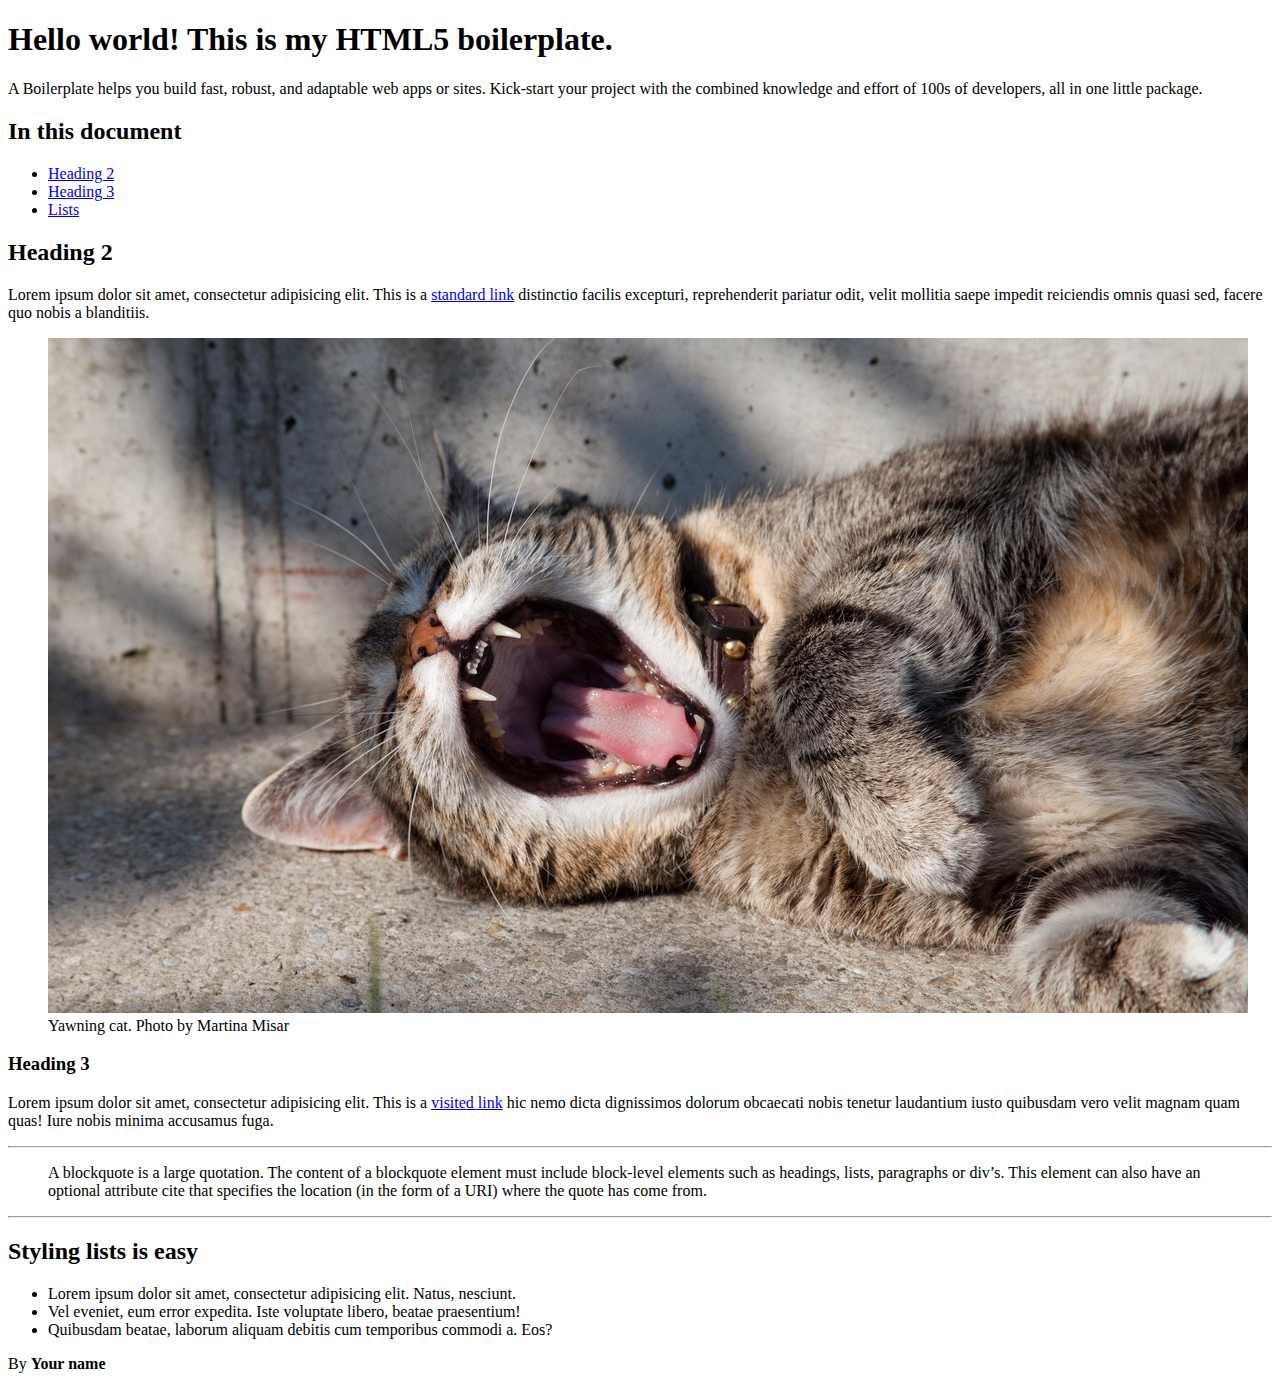
==== index.html @ b13603bc "Initial commit" ====
<!doctype html>
<html lang="">

<head>
    <meta charset="utf-8">
    <meta http-equiv="x-ua-compatible" content="ie=edge">
    <title>Your name here - HTML5 Boilerplate</title>
    <meta name="description" content="This is my HTML5 boilerplate.">
    <meta name="viewport" content="width=device-width, initial-scale=1.0">
    <link rel="stylesheet" href="css/screen.css">
</head>

<body>
    <header>
        <h1>Hello world! This is my HTML5 boilerplate.</h1>
        <p>A Boilerplate helps you build fast, robust, and adaptable web apps or sites. Kick-start your project with the combined knowledge and effort of 100s of developers, all in one little package.</p>
    </header>
    <main>
        <h2>
            In this document
        </h2>
        <nav>
            <ul>
                <li>
                    <a href="#heading2">Heading 2</a>
                </li>
                <li>
                    <a href="#heading3">Heading 3</a>
                </li>
                <li>
                    <a href="#lists">Lists</a>
                </li>
            </ul>
        </nav>
        <h2 id="heading2">
            Heading 2
        </h2>
        <p>
            Lorem ipsum dolor sit amet, consectetur adipisicing elit. This is a <a href="test.com">standard link</a> distinctio facilis excepturi, reprehenderit pariatur odit, velit mollitia saepe impedit reiciendis omnis quasi sed, facere quo nobis a blanditiis.
        </p>
        <figure>
            <img src="img/yawning-cat.jpeg" alt="This is a picture of a yawning cat">
            <figcaption>Yawning cat. Photo by Martina Misar</figcaption>
        </figure>
        <h3 id="heading3">
            Heading 3
        </h3>
        <p>
            Lorem ipsum dolor sit amet, consectetur adipisicing elit. This is a <a href="https://www.google.com">visited link</a> hic nemo dicta dignissimos dolorum obcaecati nobis tenetur laudantium iusto quibusdam vero velit magnam quam quas! Iure nobis minima accusamus fuga.
        </p>
        <hr>
        <blockquote cite="http://www.htmldog.com/reference/htmltags/blockquote/">
            <p>
                A blockquote is a large quotation. The content of a blockquote element must include block-level elements such as headings, lists, paragraphs or div’s. This element can also have an optional attribute cite that specifies the location (in the form of a URI) where the quote has come from.
            </p>
        </blockquote>
        <hr>
        <h2 id="lists">
            Styling lists is easy
        </h2>
        <ul>
            <li>Lorem ipsum dolor sit amet, consectetur adipisicing elit. Natus, nesciunt.</li>
            <li>Vel eveniet, eum error expedita. Iste voluptate libero, beatae praesentium!</li>
            <li>Quibusdam beatae, laborum aliquam debitis cum temporibus commodi a. Eos?</li>
        </ul>
    </main>
    <footer>
        <p>By <strong>Your name</strong></p>
    </footer>
</body>

</html>
---- css/screen.css ----
/*---------------------------------------/*
 # Imports
/*---------------------------------------*/
/*---------------------------------------/*
 # TOOLS
/*---------------------------------------*/
/*---------------------------------------/*
 # SETTINGS
/*---------------------------------------*/
/*---------------------------------------/*
 # GENERIC
/*---------------------------------------*/
/*---------------------------------------/*
 # ELEMENTS
/*---------------------------------------*/
/*
    Elements: Page
    ---
    Default markup for page level elements
*/
/*
    Customize the background color and color to match your design.
*/
/*
    Elements: typography
    ---
    Default markup for typographic elements
*/
/*---------------------------------------/*
 # OBJECTS
/*---------------------------------------*/
/*
    Objects: Row
    ---
    Creates a horizontal row with padding
*/
/*
    Objects: Container
    ---
    Creates a horizontal container that sets de global max-width
*/
/*
    Objects: Layout
    ---
    Creates a Layout with flexbox
*/
/*
    Objects: Layout
    ---
    The layout object provides us with a column-style layout system. This object
    contains the basic structural elements, but classes should be complemented
    with width utilities
*/
.o-layout {
  display: flex;
  flex-wrap: wrap;
}

.o-layout__item {
  flex-basis: 100%;
}

/* gutter modifiers, these affect o-layout__item too */
/* reverse horizontal row modifier */
.o-layout--row-reverse {
  flex-direction: row-reverse;
}

/* Horizontal alignment modifiers*/
.o-layout--justify-start {
  justify-content: flex-start;
}

.o-layout--justify-end {
  justify-content: flex-end;
}

.o-layout--justify-center {
  justify-content: center;
}

.o-layout--justify-space-around {
  justify-content: space-around;
}

.o-layout--justify-space-evenly {
  justify-content: space-evenly;
}

.o-layout--justify-space-between {
  justify-content: space-between;
}

/* Vertical alignment modifiers */
.o-layout--align-start {
  align-items: flex-start;
}

.o-layout--align-end {
  align-items: flex-end;
}

.o-layout--align-center {
  align-items: center;
}

.o-layout--align-baseline {
  align-items: baseline;
}

/* Vertical alignment modifiers that only work if there is more than one flex item */
.o-layout--align-content-start {
  align-content: start;
}

.o-layout--align-content-end {
  align-content: end;
}

.o-layout--align-content-center {
  align-content: center;
}

.o-layout--align-content-space-around {
  align-content: space-around;
}

.o-layout--align-content-space-between {
  align-content: space-between;
}

/*---------------------------------------/*
 # COMPONENTS
/*---------------------------------------*/
/*
    Component: layout block
    ---
    A small component to demonstrate the layout items
*/
.c-layout-block {
  background-color: LightGrey;
  padding: 8px 12px;
  font-size: 14px;
  line-height: 16px;
}

.c-layout-block--ellipsis {
  overflow: hidden;
  text-overflow: ellipsis;
  white-space: nowrap;
}

/*---------------------------------------/*
 # UTILITIES
/*---------------------------------------*/
/*
    Utilities: Widths
    ---
    Width utility classes
*/
.u-flex-basis-auto {
  flex-basis: auto;
}

.u-1-of-2 {
  flex-basis: 50% !important;
}

.u-2-of-2 {
  flex-basis: 100% !important;
}

.u-1-of-3 {
  flex-basis: 33.3333333333% !important;
}

.u-2-of-3 {
  flex-basis: 66.6666666667% !important;
}

.u-3-of-3 {
  flex-basis: 100% !important;
}

.u-1-of-4 {
  flex-basis: 25% !important;
}

.u-2-of-4 {
  flex-basis: 50% !important;
}

.u-3-of-4 {
  flex-basis: 75% !important;
}

.u-4-of-4 {
  flex-basis: 100% !important;
}

.u-1-of-5 {
  flex-basis: 20% !important;
}

.u-2-of-5 {
  flex-basis: 40% !important;
}

.u-3-of-5 {
  flex-basis: 60% !important;
}

.u-4-of-5 {
  flex-basis: 80% !important;
}

.u-5-of-5 {
  flex-basis: 100% !important;
}

.u-1-of-6 {
  flex-basis: 16.6666666667% !important;
}

.u-2-of-6 {
  flex-basis: 33.3333333333% !important;
}

.u-3-of-6 {
  flex-basis: 50% !important;
}

.u-4-of-6 {
  flex-basis: 66.6666666667% !important;
}

.u-5-of-6 {
  flex-basis: 83.3333333333% !important;
}

.u-6-of-6 {
  flex-basis: 100% !important;
}

@media (min-width: 36.0625em) {
  .u-1-of-2-bp1 {
    flex-basis: 50% !important;
  }
  .u-2-of-2-bp1 {
    flex-basis: 100% !important;
  }
  .u-1-of-3-bp1 {
    flex-basis: 33.3333333333% !important;
  }
  .u-2-of-3-bp1 {
    flex-basis: 66.6666666667% !important;
  }
  .u-3-of-3-bp1 {
    flex-basis: 100% !important;
  }
  .u-1-of-4-bp1 {
    flex-basis: 25% !important;
  }
  .u-2-of-4-bp1 {
    flex-basis: 50% !important;
  }
  .u-3-of-4-bp1 {
    flex-basis: 75% !important;
  }
  .u-4-of-4-bp1 {
    flex-basis: 100% !important;
  }
  .u-1-of-5-bp1 {
    flex-basis: 20% !important;
  }
  .u-2-of-5-bp1 {
    flex-basis: 40% !important;
  }
  .u-3-of-5-bp1 {
    flex-basis: 60% !important;
  }
  .u-4-of-5-bp1 {
    flex-basis: 80% !important;
  }
  .u-5-of-5-bp1 {
    flex-basis: 100% !important;
  }
  .u-1-of-6-bp1 {
    flex-basis: 16.6666666667% !important;
  }
  .u-2-of-6-bp1 {
    flex-basis: 33.3333333333% !important;
  }
  .u-3-of-6-bp1 {
    flex-basis: 50% !important;
  }
  .u-4-of-6-bp1 {
    flex-basis: 66.6666666667% !important;
  }
  .u-5-of-6-bp1 {
    flex-basis: 83.3333333333% !important;
  }
  .u-6-of-6-bp1 {
    flex-basis: 100% !important;
  }
}
@media (min-width: 48.0625em) {
  .u-1-of-2-bp2 {
    flex-basis: 50% !important;
  }
  .u-2-of-2-bp2 {
    flex-basis: 100% !important;
  }
  .u-1-of-3-bp2 {
    flex-basis: 33.3333333333% !important;
  }
  .u-2-of-3-bp2 {
    flex-basis: 66.6666666667% !important;
  }
  .u-3-of-3-bp2 {
    flex-basis: 100% !important;
  }
  .u-1-of-4-bp2 {
    flex-basis: 25% !important;
  }
  .u-2-of-4-bp2 {
    flex-basis: 50% !important;
  }
  .u-3-of-4-bp2 {
    flex-basis: 75% !important;
  }
  .u-4-of-4-bp2 {
    flex-basis: 100% !important;
  }
  .u-1-of-5-bp2 {
    flex-basis: 20% !important;
  }
  .u-2-of-5-bp2 {
    flex-basis: 40% !important;
  }
  .u-3-of-5-bp2 {
    flex-basis: 60% !important;
  }
  .u-4-of-5-bp2 {
    flex-basis: 80% !important;
  }
  .u-5-of-5-bp2 {
    flex-basis: 100% !important;
  }
  .u-1-of-6-bp2 {
    flex-basis: 16.6666666667% !important;
  }
  .u-2-of-6-bp2 {
    flex-basis: 33.3333333333% !important;
  }
  .u-3-of-6-bp2 {
    flex-basis: 50% !important;
  }
  .u-4-of-6-bp2 {
    flex-basis: 66.6666666667% !important;
  }
  .u-5-of-6-bp2 {
    flex-basis: 83.3333333333% !important;
  }
  .u-6-of-6-bp2 {
    flex-basis: 100% !important;
  }
}
@media (min-width: 62.0625em) {
  .u-1-of-2-bp3 {
    flex-basis: 50% !important;
  }
  .u-2-of-2-bp3 {
    flex-basis: 100% !important;
  }
  .u-1-of-3-bp3 {
    flex-basis: 33.3333333333% !important;
  }
  .u-2-of-3-bp3 {
    flex-basis: 66.6666666667% !important;
  }
  .u-3-of-3-bp3 {
    flex-basis: 100% !important;
  }
  .u-1-of-4-bp3 {
    flex-basis: 25% !important;
  }
  .u-2-of-4-bp3 {
    flex-basis: 50% !important;
  }
  .u-3-of-4-bp3 {
    flex-basis: 75% !important;
  }
  .u-4-of-4-bp3 {
    flex-basis: 100% !important;
  }
  .u-1-of-5-bp3 {
    flex-basis: 20% !important;
  }
  .u-2-of-5-bp3 {
    flex-basis: 40% !important;
  }
  .u-3-of-5-bp3 {
    flex-basis: 60% !important;
  }
  .u-4-of-5-bp3 {
    flex-basis: 80% !important;
  }
  .u-5-of-5-bp3 {
    flex-basis: 100% !important;
  }
  .u-1-of-6-bp3 {
    flex-basis: 16.6666666667% !important;
  }
  .u-2-of-6-bp3 {
    flex-basis: 33.3333333333% !important;
  }
  .u-3-of-6-bp3 {
    flex-basis: 50% !important;
  }
  .u-4-of-6-bp3 {
    flex-basis: 66.6666666667% !important;
  }
  .u-5-of-6-bp3 {
    flex-basis: 83.3333333333% !important;
  }
  .u-6-of-6-bp3 {
    flex-basis: 100% !important;
  }
}
@media (min-width: 75.0625em) {
  .u-1-of-2-bp4 {
    flex-basis: 50% !important;
  }
  .u-2-of-2-bp4 {
    flex-basis: 100% !important;
  }
  .u-1-of-3-bp4 {
    flex-basis: 33.3333333333% !important;
  }
  .u-2-of-3-bp4 {
    flex-basis: 66.6666666667% !important;
  }
  .u-3-of-3-bp4 {
    flex-basis: 100% !important;
  }
  .u-1-of-4-bp4 {
    flex-basis: 25% !important;
  }
  .u-2-of-4-bp4 {
    flex-basis: 50% !important;
  }
  .u-3-of-4-bp4 {
    flex-basis: 75% !important;
  }
  .u-4-of-4-bp4 {
    flex-basis: 100% !important;
  }
  .u-1-of-5-bp4 {
    flex-basis: 20% !important;
  }
  .u-2-of-5-bp4 {
    flex-basis: 40% !important;
  }
  .u-3-of-5-bp4 {
    flex-basis: 60% !important;
  }
  .u-4-of-5-bp4 {
    flex-basis: 80% !important;
  }
  .u-5-of-5-bp4 {
    flex-basis: 100% !important;
  }
  .u-1-of-6-bp4 {
    flex-basis: 16.6666666667% !important;
  }
  .u-2-of-6-bp4 {
    flex-basis: 33.3333333333% !important;
  }
  .u-3-of-6-bp4 {
    flex-basis: 50% !important;
  }
  .u-4-of-6-bp4 {
    flex-basis: 66.6666666667% !important;
  }
  .u-5-of-6-bp4 {
    flex-basis: 83.3333333333% !important;
  }
  .u-6-of-6-bp4 {
    flex-basis: 100% !important;
  }
}
@media (min-width: 87.5625em) {
  .u-1-of-2-bp5 {
    flex-basis: 50% !important;
  }
  .u-2-of-2-bp5 {
    flex-basis: 100% !important;
  }
  .u-1-of-3-bp5 {
    flex-basis: 33.3333333333% !important;
  }
  .u-2-of-3-bp5 {
    flex-basis: 66.6666666667% !important;
  }
  .u-3-of-3-bp5 {
    flex-basis: 100% !important;
  }
  .u-1-of-4-bp5 {
    flex-basis: 25% !important;
  }
  .u-2-of-4-bp5 {
    flex-basis: 50% !important;
  }
  .u-3-of-4-bp5 {
    flex-basis: 75% !important;
  }
  .u-4-of-4-bp5 {
    flex-basis: 100% !important;
  }
  .u-1-of-5-bp5 {
    flex-basis: 20% !important;
  }
  .u-2-of-5-bp5 {
    flex-basis: 40% !important;
  }
  .u-3-of-5-bp5 {
    flex-basis: 60% !important;
  }
  .u-4-of-5-bp5 {
    flex-basis: 80% !important;
  }
  .u-5-of-5-bp5 {
    flex-basis: 100% !important;
  }
  .u-1-of-6-bp5 {
    flex-basis: 16.6666666667% !important;
  }
  .u-2-of-6-bp5 {
    flex-basis: 33.3333333333% !important;
  }
  .u-3-of-6-bp5 {
    flex-basis: 50% !important;
  }
  .u-4-of-6-bp5 {
    flex-basis: 66.6666666667% !important;
  }
  .u-5-of-6-bp5 {
    flex-basis: 83.3333333333% !important;
  }
  .u-6-of-6-bp5 {
    flex-basis: 100% !important;
  }
}
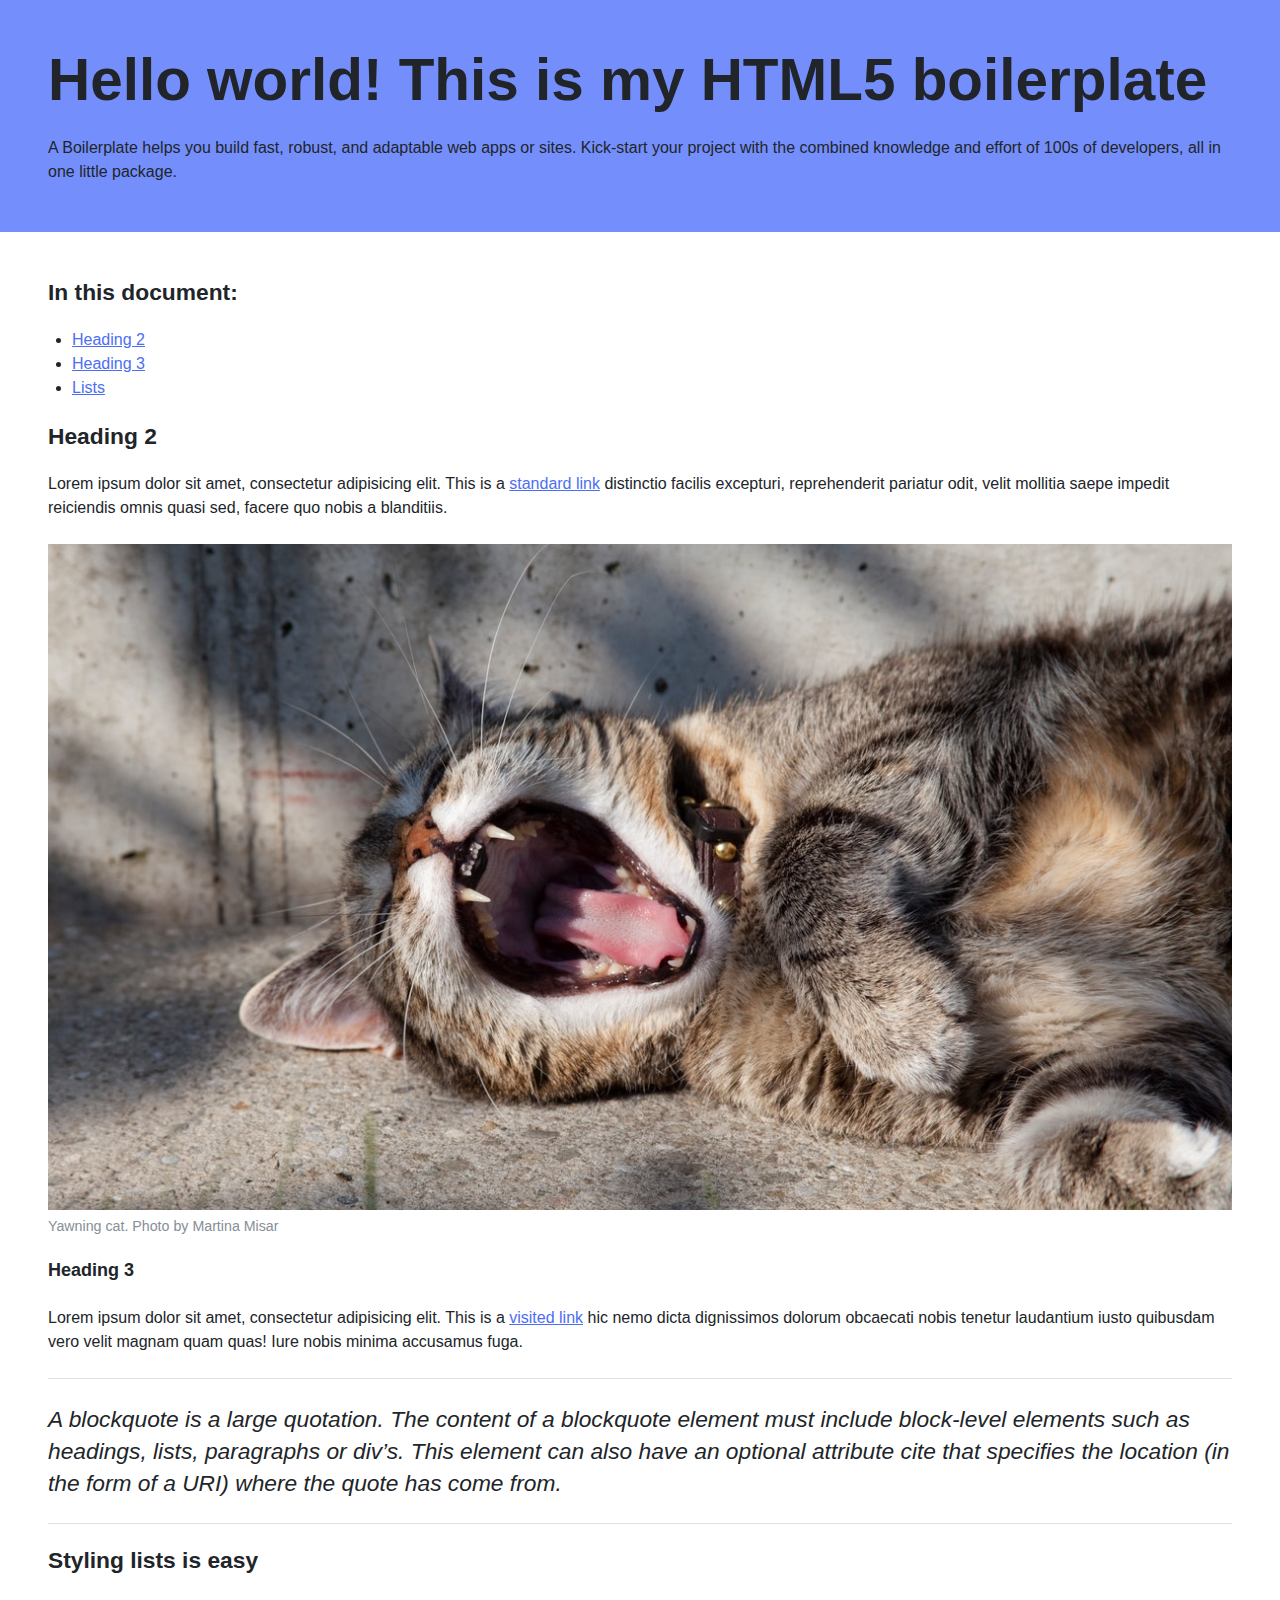
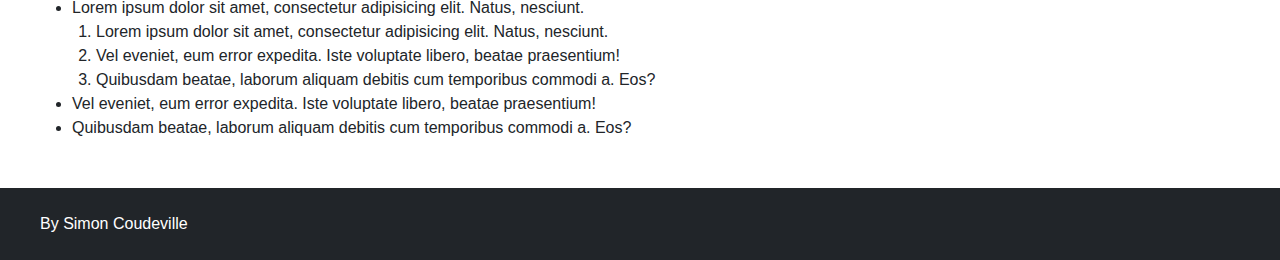
==== commit 3bd97df5: "zip" ====
--- a/index.html
+++ b/index.html
@@ -1,71 +1,91 @@
 <!doctype html>
-<html lang="">
+<html lang="en">
 
 <head>
     <meta charset="utf-8">
     <meta http-equiv="x-ua-compatible" content="ie=edge">
-    <title>Your name here - HTML5 Boilerplate</title>
+    <title>Simon Coudeville - HTML5 Boilerplate</title>
     <meta name="description" content="This is my HTML5 boilerplate.">
     <meta name="viewport" content="width=device-width, initial-scale=1.0">
+
+    <link rel="icon" href="favicon.ico" sizes="any">
+    <link rel="icon" href="favicon.svg" type="image/svg+xml">
+    <link rel="apple-touch-icon" href="apple-touch-icon.png">
+    <link rel="manifest" href="manifest.webmanifest">
+
     <link rel="stylesheet" href="css/screen.css">
 </head>
 
 <body>
-    <header>
-        <h1>Hello world! This is my HTML5 boilerplate.</h1>
-        <p>A Boilerplate helps you build fast, robust, and adaptable web apps or sites. Kick-start your project with the combined knowledge and effort of 100s of developers, all in one little package.</p>
+    <header class="o-row o-row--l o-row--primary">
+        <div class="o-container">
+            <h1>Hello world! This is my HTML5 boilerplate</h1>
+            <p>A Boilerplate helps you build fast, robust, and adaptable web apps or sites. Kick-start your project with the combined knowledge and effort of 100s of developers, all in one little package.</p>
+        </div>
     </header>
-    <main>
-        <h2>
-            In this document
-        </h2>
-        <nav>
+    <main class="o-row o-row--l o-row--l">
+        <div class="o-container">
+            <h2>In this document:</h2>
+            <nav>
+                <ul>
+                    <li>
+                        <a class="special" href="#heading2">Heading 2</a>
+                    </li>
+                    <li>
+                        <a href="#heading3">Heading 3</a>
+                    </li>
+                    <li>
+                        <a href="#lists">Lists</a>
+                    </li>
+                </ul>
+            </nav>
+            <h2 id="heading2">
+                Heading 2
+            </h2>
+            <p>
+                Lorem ipsum dolor sit amet, consectetur adipisicing elit. This is a <a href="test.com">standard link</a> distinctio facilis excepturi, reprehenderit pariatur odit, velit mollitia saepe impedit reiciendis omnis quasi sed, facere quo nobis a blanditiis.
+            </p>
+            <figure>
+                <img src="img/yawning-cat.jpeg" alt="This is a picture of a yawning cat">
+                <figcaption>Yawning cat. Photo by Martina Misar</figcaption>
+            </figure>
+            <h3 id="heading3">
+                Heading 3
+            </h3>
+            <p>
+                Lorem ipsum dolor sit amet, consectetur adipisicing elit. This is a <a href="https://www.google.com">visited link</a> hic nemo dicta dignissimos dolorum obcaecati nobis tenetur laudantium iusto quibusdam vero velit magnam quam quas! Iure nobis minima accusamus fuga.
+            </p>
+            <hr>
+
+            <blockquote cite="http://www.htmldog.com/reference/htmltags/blockquote/">
+                <p>
+                    A blockquote is a large quotation. The content of a blockquote element must include block-level elements such as headings, lists, paragraphs or div’s. This element can also have an optional attribute cite that specifies the location (in the form of a URI) where the quote has come from.
+                </p>
+            </blockquote>
+            <hr>
+
+            <h2 id="lists">
+                Styling lists is easy
+            </h2>
             <ul>
                 <li>
-                    <a href="#heading2">Heading 2</a>
+                    Lorem ipsum dolor sit amet, consectetur adipisicing elit. Natus, nesciunt.
+                    <ol>
+                        <li>Lorem ipsum dolor sit amet, consectetur adipisicing elit. Natus, nesciunt.</li>
+                        <li>Vel eveniet, eum error expedita. Iste voluptate libero, beatae praesentium!</li>
+                        <li>Quibusdam beatae, laborum aliquam debitis cum temporibus commodi a. Eos?</li>
+                    </ol>
                 </li>
-                <li>
-                    <a href="#heading3">Heading 3</a>
-                </li>
-                <li>
-                    <a href="#lists">Lists</a>
-                </li>
+                <li>Vel eveniet, eum error expedita. Iste voluptate libero, beatae praesentium!</li>
+                <li>Quibusdam beatae, laborum aliquam debitis cum temporibus commodi a. Eos?</li>
             </ul>
-        </nav>
-        <h2 id="heading2">
-            Heading 2
-        </h2>
-        <p>
-            Lorem ipsum dolor sit amet, consectetur adipisicing elit. This is a <a href="test.com">standard link</a> distinctio facilis excepturi, reprehenderit pariatur odit, velit mollitia saepe impedit reiciendis omnis quasi sed, facere quo nobis a blanditiis.
-        </p>
-        <figure>
-            <img src="img/yawning-cat.jpeg" alt="This is a picture of a yawning cat">
-            <figcaption>Yawning cat. Photo by Martina Misar</figcaption>
-        </figure>
-        <h3 id="heading3">
-            Heading 3
-        </h3>
-        <p>
-            Lorem ipsum dolor sit amet, consectetur adipisicing elit. This is a <a href="https://www.google.com">visited link</a> hic nemo dicta dignissimos dolorum obcaecati nobis tenetur laudantium iusto quibusdam vero velit magnam quam quas! Iure nobis minima accusamus fuga.
-        </p>
-        <hr>
-        <blockquote cite="http://www.htmldog.com/reference/htmltags/blockquote/">
-            <p>
-                A blockquote is a large quotation. The content of a blockquote element must include block-level elements such as headings, lists, paragraphs or div’s. This element can also have an optional attribute cite that specifies the location (in the form of a URI) where the quote has come from.
-            </p>
-        </blockquote>
-        <hr>
-        <h2 id="lists">
-            Styling lists is easy
-        </h2>
-        <ul>
-            <li>Lorem ipsum dolor sit amet, consectetur adipisicing elit. Natus, nesciunt.</li>
-            <li>Vel eveniet, eum error expedita. Iste voluptate libero, beatae praesentium!</li>
-            <li>Quibusdam beatae, laborum aliquam debitis cum temporibus commodi a. Eos?</li>
-        </ul>
+
+        </div>
     </main>
-    <footer>
-        <p>By <strong>Your name</strong></p>
+    <footer class="o-row o-row--grey-dark">
+        <div class="o-container">
+            <p>By <strong>Simon Coudeville</strong></p>
+        </div>
     </footer>
 </body>
 
--- a/css/screen.css
+++ b/css/screen.css
@@ -10,6 +10,24 @@
 /*---------------------------------------/*
  # GENERIC
 /*---------------------------------------*/
+*,
+*:before,
+*:after {
+  box-sizing: border-box;
+}
+
+* {
+  padding: 0;
+  margin: 0;
+  font-size: 100%;
+  font-weight: normal;
+}
+
+img {
+  display: block;
+  max-width: 100%;
+}
+
 /*---------------------------------------/*
  # ELEMENTS
 /*---------------------------------------*/
@@ -18,14 +36,131 @@
     ---
     Default markup for page level elements
 */
+html {
+  font-size: 100%;
+  line-height: 1.5;
+  font-family: "Helvetica Neue", Helvetica, arial, sans-serif;
+  color: #212529;
+  scroll-behavior: smooth;
+}
+
 /*
     Customize the background color and color to match your design.
 */
+::-moz-selection {
+  background: #5c7cfa;
+  color: white;
+}
+::selection {
+  background: #5c7cfa;
+  color: white;
+}
+
 /*
     Elements: typography
     ---
     Default markup for typographic elements
 */
+h1 {
+  font-size: 1.8020324707rem;
+  font-weight: 700;
+  line-height: 2rem;
+  margin-bottom: 1.5rem;
+}
+@media (min-width: 36.0625em) {
+  h1 {
+    font-size: 2.8865075782rem;
+    line-height: 3rem;
+  }
+}
+@media (min-width: 48.0625em) {
+  h1 {
+    font-size: 3.6532361537rem;
+    line-height: 4rem;
+  }
+}
+
+h2 {
+  font-weight: 700;
+  font-size: 1.423828125rem;
+  line-height: 1.5rem;
+  margin-bottom: 1.5rem;
+}
+
+h3 {
+  font-weight: 700;
+  font-size: 1.125rem;
+  line-height: 1.5rem;
+  margin-bottom: 1.5rem;
+}
+
+h4,
+h5,
+h6 {
+  font-weight: 700;
+  font-size: 1rem;
+  line-height: 1.5rem;
+  margin-bottom: 1.5rem;
+}
+
+p,
+ol,
+ul,
+dl,
+table,
+address,
+figure {
+  margin-bottom: 1.5rem;
+}
+
+ul,
+ol {
+  margin-left: 1.5rem;
+}
+
+li ul,
+li ol {
+  margin-bottom: 0;
+}
+
+blockquote {
+  font-style: italic;
+  font-size: 1.423828125rem;
+  line-height: 2rem;
+  margin-bottom: 1.5rem;
+}
+
+figcaption {
+  font-size: 0.8888888889rem;
+  line-height: 1rem;
+  margin-top: 0.5rem;
+  color: #868e96;
+}
+
+hr {
+  border: 0;
+  height: 1px;
+  background: #dee2e6;
+  margin-bottom: 1.5rem;
+}
+
+a {
+  color: #4c6ef5;
+  transition: all 0.1s ease-in-out;
+}
+
+a:visited {
+  color: #4c6ef5;
+}
+
+a:hover {
+  color: #5c7cfa;
+}
+
+a:active {
+  color: #4263eb;
+}
+
 /*---------------------------------------/*
  # OBJECTS
 /*---------------------------------------*/
@@ -34,16 +169,38 @@
     ---
     Creates a horizontal row with padding
 */
+.o-row {
+  padding: 1.5rem 1.5rem 0;
+  display: flow-root;
+}
+
+.o-row--primary {
+  background: #748ffc;
+}
+
+.o-row--grey-dark {
+  background-color: #212529;
+  color: white;
+}
+
+@media (min-width: 48.0625em) {
+  .o-row--l {
+    padding: 3rem 3rem 1.5rem;
+  }
+}
+
 /*
     Objects: Container
     ---
     Creates a horizontal container that sets de global max-width
 */
-/*
-    Objects: Layout
-    ---
-    Creates a Layout with flexbox
-*/
+.o-container {
+  margin-left: auto;
+  margin-right: auto;
+  width: 100%;
+  max-width: 75rem;
+}
+
 /*
     Objects: Layout
     ---
@@ -61,6 +218,36 @@
 }
 
 /* gutter modifiers, these affect o-layout__item too */
+.o-layout--gutter {
+  margin-left: -0.75rem;
+  margin-right: -0.75rem;
+}
+
+.o-layout--gutter > .o-layout__item {
+  padding-left: 0.75rem;
+  padding-right: 0.75rem;
+}
+
+.o-layout--gutter-s {
+  margin-left: -0.5rem;
+  margin-right: -0.5rem;
+}
+
+.o-layout--gutter-s > .o-layout__item {
+  padding-left: 0.5rem;
+  padding-right: 0.5rem;
+}
+
+.o-layout--gutter-l {
+  margin-left: -1rem;
+  margin-right: -1rem;
+}
+
+.o-layout--gutter-l > .o-layout__item {
+  padding-left: 1rem;
+  padding-right: 1rem;
+}
+
 /* reverse horizontal row modifier */
 .o-layout--row-reverse {
   flex-direction: row-reverse;
@@ -129,9 +316,14 @@
   align-content: space-between;
 }
 
-/*---------------------------------------/*
- # COMPONENTS
-/*---------------------------------------*/
+/*------------------------------------*\
+  #COMPONENTS
+\*------------------------------------*/
+/*
+    Component: Component name
+    ---
+    Component description
+*/
 /*
     Component: layout block
     ---
@@ -154,6 +346,23 @@
  # UTILITIES
 /*---------------------------------------*/
 /*
+    Utilities: Max widths
+    ---
+    max-width utility classes
+*/
+.u-max-width-s {
+  max-width: 37.5rem;
+}
+
+.u-max-width-m {
+  max-width: 60rem;
+}
+
+.u-max-width-l {
+  max-width: 87.5rem;
+}
+
+/*
     Utilities: Widths
     ---
     Width utility classes
